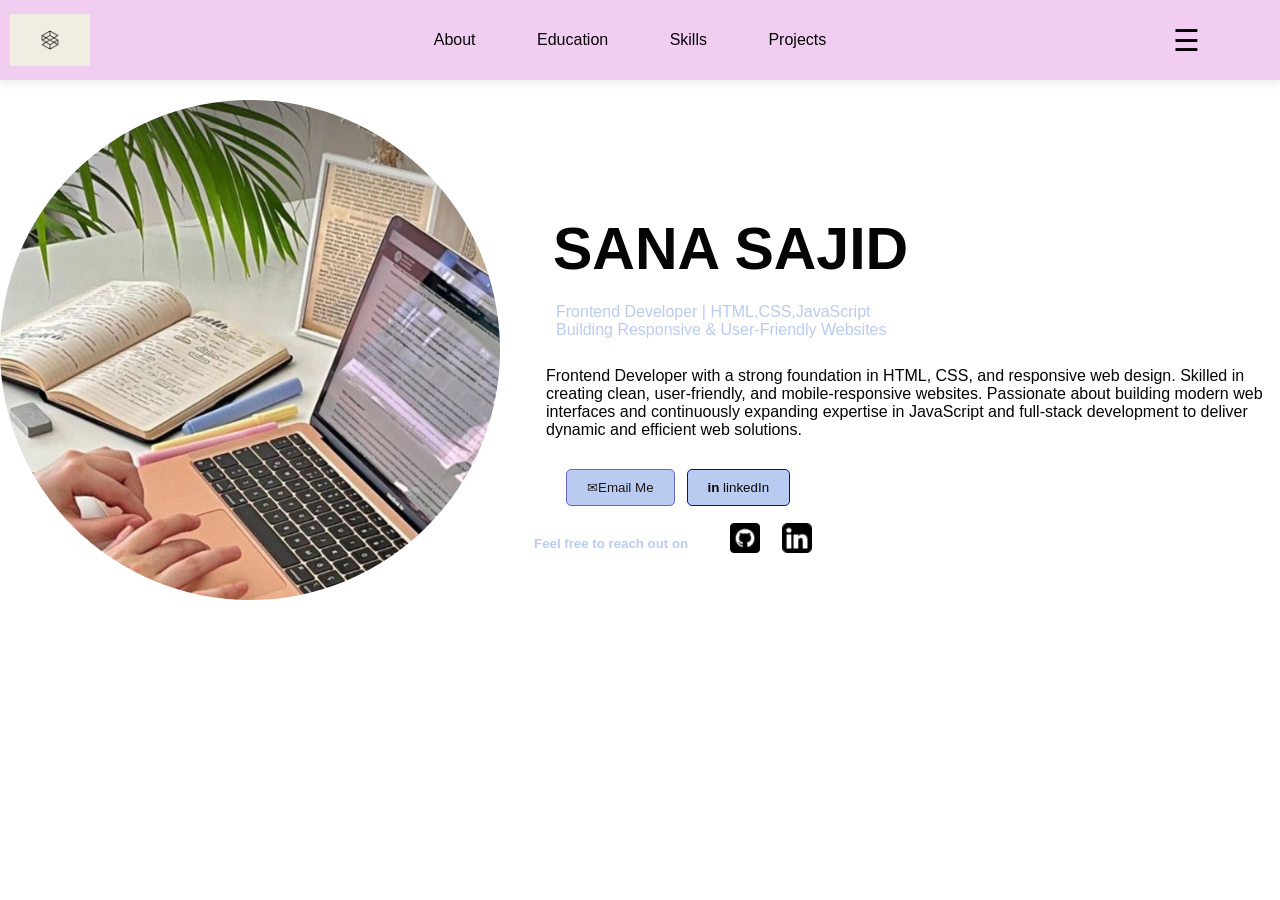
==== index.html @ d9295412 "create a porfolio website using html and css" ====
<!DOCTYPE html>
<html lang="en">
<head>
    <meta charset="UTF-8">
    <meta name="viewport" content="width=device-width, initial-scale=1.0">
    <title>Document</title>
    <link rel="stylesheet"
    href="style.css">
</head>
<body>

  <nav>
    <div class="nav-container">
      <!-- Logo -->
      <div class="logo">
        <img src="logo.jpg" alt="logo">
      </div>
     

      <!-- Navigation Links -->
      <div class="nav-links">
        <a href="index.html">About</a>
        <a href="education.html">Education</a>
        <a href="skills.html">Skills</a>
        <a href="projects.html">Projects</a>
      </div>
       <div class="menu-toggle" onclick="toggleMenu()">
    ☰
</div>
    </div>

</nav>
<section  class="hero">
    <div class="container1">
             <div class="image">
            <img src="mypicture.jpeg" alt="mypicture" >
        </div>
        
    </div>
    <div class="container2">

        <h1 class="name">SANA SAJID </h1>
        <p class="title">Frontend Developer | HTML,CSS,JavaScript <br>
          Building Responsive & User-Friendly Websites
        </p>
        <p class="description">Frontend Developer with a strong foundation in HTML, CSS, and responsive web design. Skilled in creating clean, user-friendly, and mobile-responsive websites. Passionate about building modern web interfaces and continuously expanding expertise in JavaScript and full-stack development to deliver dynamic and efficient web solutions.
</p>
<div class="button">
          <a href="mailto:sanavirja@gmail.com">
              <button class ="btn1"> ✉Email Me</button>
           </a>
          <a href="https://www.linkedin.com/in/sana-sajid-412630372/">
             <button class="btn2"><b>in</b> linkedIn</button>
          </a> 
          <br><br>
          <br><br>
            <h5>Feel free to reach out on</h5>
  <div class="image-link">
  <a href="https://github.com/SanaKhan1432" target="_blank">
    <img src="github.png" width="30" height="30" alt="GitHub">
  </a>
</div>
 <a href="https://www.linkedin.com/in/sana-sajid-412630372" target="_blank" class="link">
    <img src="linkedin.png.png" width="30" height="30" alt="linkedin">
  </a>
  
</div>
  
</section>

  </body>
  </html>
---- style.css ----
* {
    padding:0px;
    margin: 0px;
    color:rgb(5, 5, 6);
    box-sizing:border-box;
    font-family:Arial, sans-serif;
}
.menu-toggle{
    font-size:30px;
    cursor:pointer;
}
nav{
    background-color:rgb(241, 206, 241);
      box-shadow: 0 2px 10px rgba(0, 0, 0, 0.1);
      position: sticky;
      top: 0;
      z-index: 1000;
    }
    .nav-container{
        max-width: 1200px;
        display: flex;
        height :80px;
        justify-content: space-between;
        align-items: center ;
        text-decoration: none
    
}
.logo{
    margin-left: 10px;
    display: flex;
    align-items:center;
}
.logo img{
    height: 80px;
    width:80px;
    object-fit :contain;
}
.navi-link{
    color: #171414;
    font-weight: 500;
    font-size: 16px;
    transition:color 0.3s ease;
    text-decoration: none;
}
a{
     margin-right: 30px;
    margin-left:   27px;
    text-decoration: none;
}
/* continer */
.hero{
     display:flex;
     
}
.container1{
    
    align-items:center;
   margin-left:center;
    gap: 20px;
    flex: 1;
    width: 55%;
}
.container2{

    align-items:center;
   margin-left:center;
    gap: 20px;
    flex: 2;
    width:45%;
}
.image img{
    margin-top: 20px;
    width: 500px;
    height: 500px;
    border-radius: 50%;
    object-fit: cover;
}
h1{
    font-size:59px;
    font-weight:400px;
     margin-left: 53px;
     margin-top: 135px;
}
.title{
    color: #bacbf1;
    margin-top:20px;
    margin-left:56px;
}
.description{
    margin-top:28px;
    margin-left:46px;
}

/* button */
.button{
     display: flex;
    gap:15px;
    
    
}
.btn1{
    border: rgb(103, 103, 194) 1px solid ;
    animation: backwards;
    margin-top:30px;
    margin-right: 20px;
    margin-left: 39px;
    padding: 10px 20px;
    background-color:#bacbf1;
    color: rgb(31, 23, 23);
    border-radius: 5px;
    cursor: pointer;

}
.btn1:hover{
    transform:translateY(-6px);
    box-shadow:0 10px 25px rgba(0,0,0,0.2);
}
.btn2{
     border: blue 1px solid ;
    margin-top: 30px;
    margin-right: 15px;
    margin-left: -80px;
    padding: 10px 20px;
    background-color: #bacbf1;
    color: rgb(7, 6, 6);
    border-radius: 5px;
    cursor: pointer;
}
.btn2:hover{
    transform:translateY(-6px);
    box-shadow:0 10px 25px rgba(0,0,0,0.2);
}

h5{
    color:#bacbf1;
    margin-top:97px;
    margin-left:-331px;
}

.image-link img{
    margin-top: 84px;
}
.image-link:hover{
    transform:translateY(-3px);

}
.link:hover{
    transform:translateY(-2px);
}

.link img{
    margin-top: 84px;
    margin-left: -50px;
}
/*  
*{
    margin:0;
    padding:0;
    box-sizing:border-box;
    font-family:Arial, sans-serif;
}
*/

.heading{
    font-size:55px;
    color:#0b1633;
    margin-bottom:40px;
}

.skills-container{
    display:flex;
    justify-content:center;
    gap:30px;
    flex-wrap:wrap;
}

.card{
    background:white;
    width:350px;
    min-height:250px;
    padding:30px;
    border-radius:20px;
    border:1px solid #ddd;
    box-shadow:0 2px 8px rgba(0,0,0,0.05);
}

.card h2{
    margin-bottom:25px;
    color:#0b1633;
}

.tags{
    display:flex;
    flex-wrap:wrap;
    gap:15px;
}

.tags span{
    background:#eef2f7;
    padding:12px 20px;
    border-radius:30px;
    font-size:18px;
    color:#34495e;
}

/* =-----------------------educatoion------------------------- */



@media (max-width:768px){

    .menu-toggle{
        display:block;
    }

    .nav-links{
        display:none;
        width:100%;
        text-align:center;
    }

    .nav-links.active{
        display:block;
    }

    .nav-links a{
        display:block;
        padding:10px;
    }
}
/*  


/* =========================
   MOBILE RESPONSIVE
========================= */

@media (max-width: 768px){

    /* Navbar */
    .nav-container{
        flex-direction: column;
        height: auto;
        padding: 10px;
    }

    .logo img{
        width: 60px;
        height: 60px;
    }

    .navi-link{
        display: block;
        margin: 10px 0;
        text-align: center;
        font-size: 14px;
    }

    /* Hero Section */
    .hero{
        flex-direction: column;
        align-items: center;
        text-align: center;
    }

    .container1,
    .container2{
        width: 100%;
        flex: none;
        padding: 15px;
    }

    h1{
        margin-left: 0;
        font-size: 2rem;
    }

    .title{
        margin-left: 0;
        font-size: 1.2rem;
    }

    .description{
        margin-left: 0;
        margin-right: 0;
        padding: 0 15px;
    }

    .image img{
        width: 250px;
        height: 250px;
    }

    /* Buttons */
   

    .btn1,
    .btn2{
        margin: 10px;
    }

    /* Skills Cards */
    .skills-container{
        flex-direction: column;
        align-items: center;
    }

    .card{
        width: 90%;
    }

    .heading{
        font-size: 35px;
        text-align: center;
    }
}
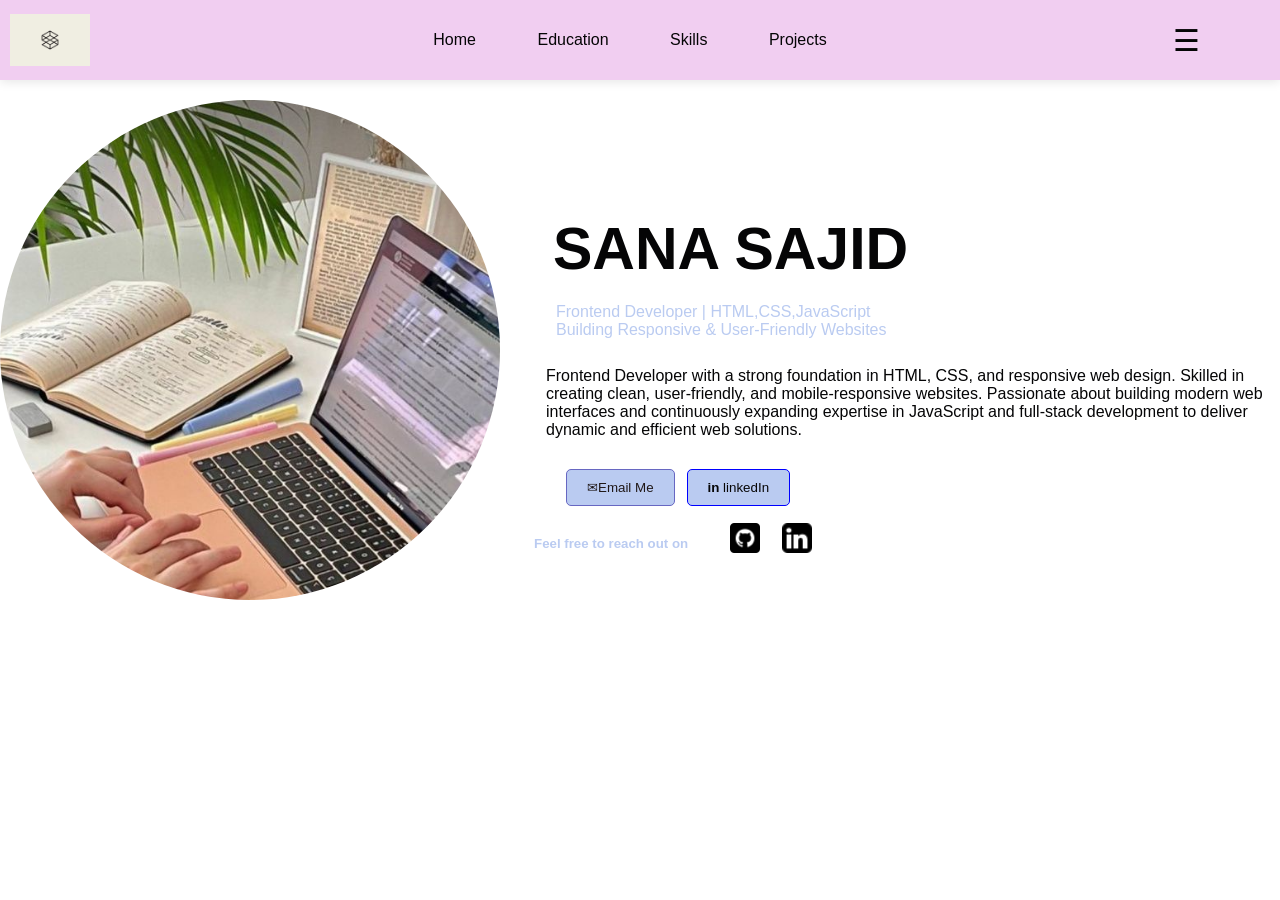
==== commit 06dfa2e8: "replace a tag element body content" ====
--- a/index.html
+++ b/index.html
@@ -19,7 +19,7 @@
 
       <!-- Navigation Links -->
       <div class="nav-links">
-        <a href="index.html">About</a>
+        <a href="index.html">Home</a>
         <a href="education.html">Education</a>
         <a href="skills.html">Skills</a>
         <a href="projects.html">Projects</a>
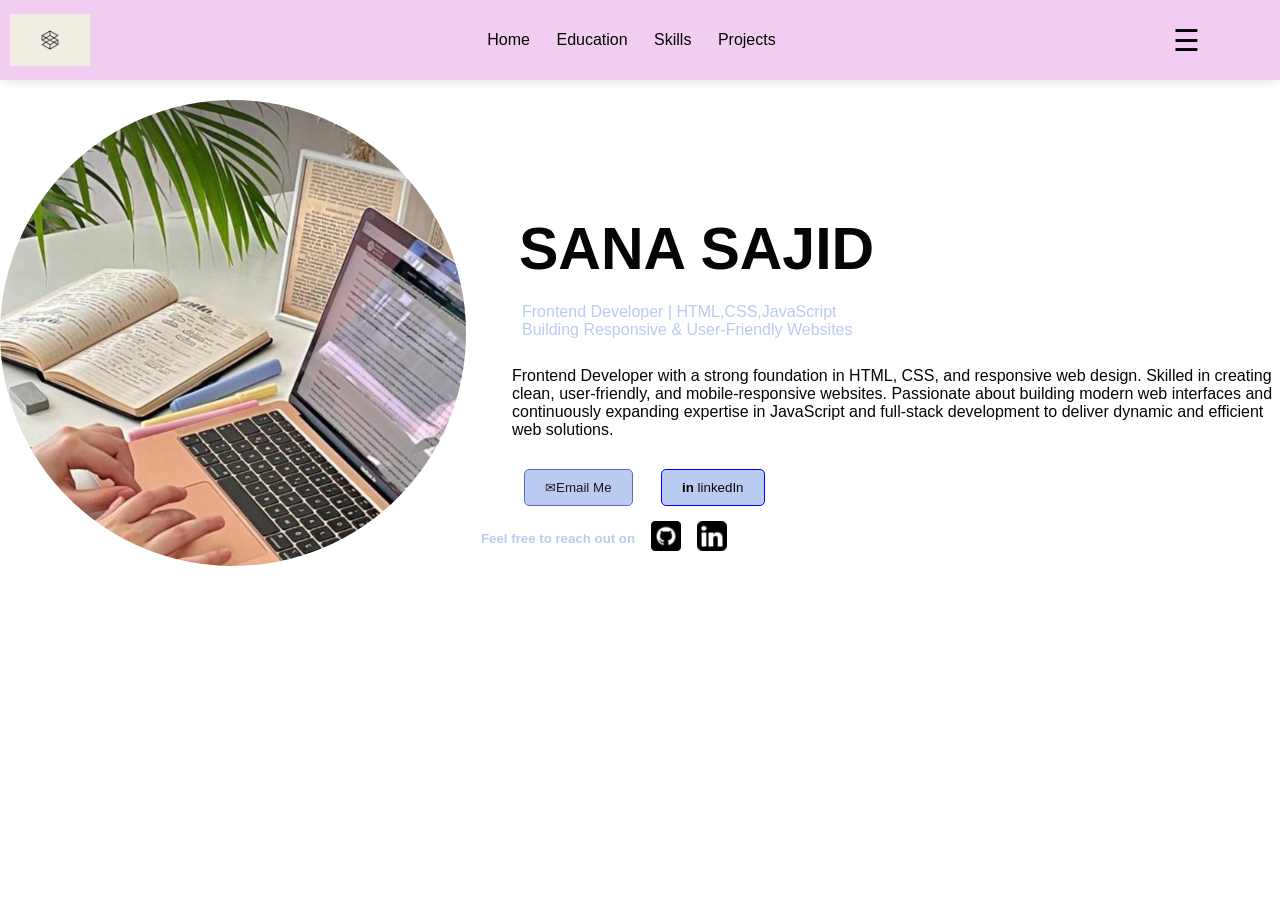
==== commit 2cb3aec4: "improve space between nav link and resolve inconsistancy between button and link" ====
--- a/index.html
+++ b/index.html
@@ -32,19 +32,23 @@
 </nav>
 <section  class="hero">
     <div class="container1">
-             <div class="image">
+
+        <div class="image">
             <img src="mypicture.jpeg" alt="mypicture" >
         </div>
-        
     </div>
+
     <div class="container2">
 
-        <h1 class="name">SANA SAJID </h1>
+    <div class="content">
+              <h1 class="name">SANA SAJID </h1>
         <p class="title">Frontend Developer | HTML,CSS,JavaScript <br>
           Building Responsive & User-Friendly Websites
         </p>
         <p class="description">Frontend Developer with a strong foundation in HTML, CSS, and responsive web design. Skilled in creating clean, user-friendly, and mobile-responsive websites. Passionate about building modern web interfaces and continuously expanding expertise in JavaScript and full-stack development to deliver dynamic and efficient web solutions.
 </p>
+
+    </div>
 <div class="button">
           <a href="mailto:sanavirja@gmail.com">
               <button class ="btn1"> ✉Email Me</button>
@@ -52,19 +56,18 @@
           <a href="https://www.linkedin.com/in/sana-sajid-412630372/">
              <button class="btn2"><b>in</b> linkedIn</button>
           </a> 
-          <br><br>
-          <br><br>
-            <h5>Feel free to reach out on</h5>
+</div>
   <div class="image-link">
+    <h5>Feel free to reach out on</h5>
   <a href="https://github.com/SanaKhan1432" target="_blank">
-    <img src="github.png" width="30" height="30" alt="GitHub">
+    <img class= "image1" src="github.png" width="30" height="30" alt="GitHub">
   </a>
-</div>
  <a href="https://www.linkedin.com/in/sana-sajid-412630372" target="_blank" class="link">
-    <img src="linkedin.png.png" width="30" height="30" alt="linkedin">
+    <img class="image2" src="linkedin.png.png" width="30" height="30" alt="linkedin">
   </a>
   
 </div>
+
   
 </section>
 
--- a/style.css
+++ b/style.css
@@ -35,47 +35,42 @@
     width:80px;
     object-fit :contain;
 }
-.navi-link{
+.nav-links{
     color: #171414;
     font-weight: 500;
     font-size: 16px;
     transition:color 0.3s ease;
     text-decoration: none;
 }
-a{
-     margin-right: 30px;
-    margin-left:   27px;
+.nav-links > a{
+     margin-right: 11px;
+    margin-left:   11px;
     text-decoration: none;
 }
 /* continer */
 .hero{
      display:flex;
      
-}
-.container1{
-    
-    align-items:center;
-   margin-left:center;
-    gap: 20px;
-    flex: 1;
-    width: 55%;
-}
-.container2{
-
+     
+}
+/* .container2{
+    border:1px solid red;
     align-items:center;
    margin-left:center;
     gap: 20px;
     flex: 2;
     width:45%;
-}
+} */
+
 .image img{
     margin-top: 20px;
-    width: 500px;
-    height: 500px;
+    width: 466px;
+    height: 466px;
     border-radius: 50%;
     object-fit: cover;
 }
-h1{
+
+.content > h1{
     font-size:59px;
     font-weight:400px;
      margin-left: 53px;
@@ -91,14 +86,20 @@
     margin-left:46px;
 }
 
+.container2 > .button{
+    
+   
+    
+}
+
 /* button */
-.button{
-     display: flex;
-    gap:15px;
-    
-    
-}
-.btn1{
+
+.container2 > .button > a{
+     margin-right: 65px;
+    margin-left:   19px;
+    text-decoration: none;
+}
+.container2 > .button > a > .btn1{
     border: rgb(103, 103, 194) 1px solid ;
     animation: backwards;
     margin-top:30px;
@@ -111,11 +112,11 @@
     cursor: pointer;
 
 }
-.btn1:hover{
+.container2 > .button > a >.btn1:hover{
     transform:translateY(-6px);
     box-shadow:0 10px 25px rgba(0,0,0,0.2);
 }
-.btn2{
+.container2 > .button > a >  .btn2{
      border: blue 1px solid ;
     margin-top: 30px;
     margin-right: 15px;
@@ -126,32 +127,44 @@
     border-radius: 5px;
     cursor: pointer;
 }
-.btn2:hover{
+.container2 > .button > a >   .btn2:hover{
     transform:translateY(-6px);
     box-shadow:0 10px 25px rgba(0,0,0,0.2);
 }
 
-h5{
+.image-link{
+    
+}
+.image-link > h5{
     color:#bacbf1;
-    margin-top:97px;
-    margin-left:-331px;
-}
-
-.image-link img{
-    margin-top: 84px;
-}
+    
+}
+.image-link {
+    
+    display: flex;
+    align-items: center;
+    padding:15px;
+}
+
 .image-link:hover{
-    transform:translateY(-3px);
-
-}
-.link:hover{
+     transform:translateY(-3px); 
+
+}
+.image-link > h5 {
+    margin-right: 1rem;
+}
+.image-link > a {
+    margin-right: 1rem;
+}
+
+/* .link:hover{
     transform:translateY(-2px);
 }
 
 .link img{
-    margin-top: 84px;
-    margin-left: -50px;
-}
+    /* margin-top: 84px; */
+    /* margin-left: -50px; */
+
 /*  
 *{
     margin:0;
@@ -313,4 +326,5 @@
         font-size: 35px;
         text-align: center;
     }
-}+}
+
